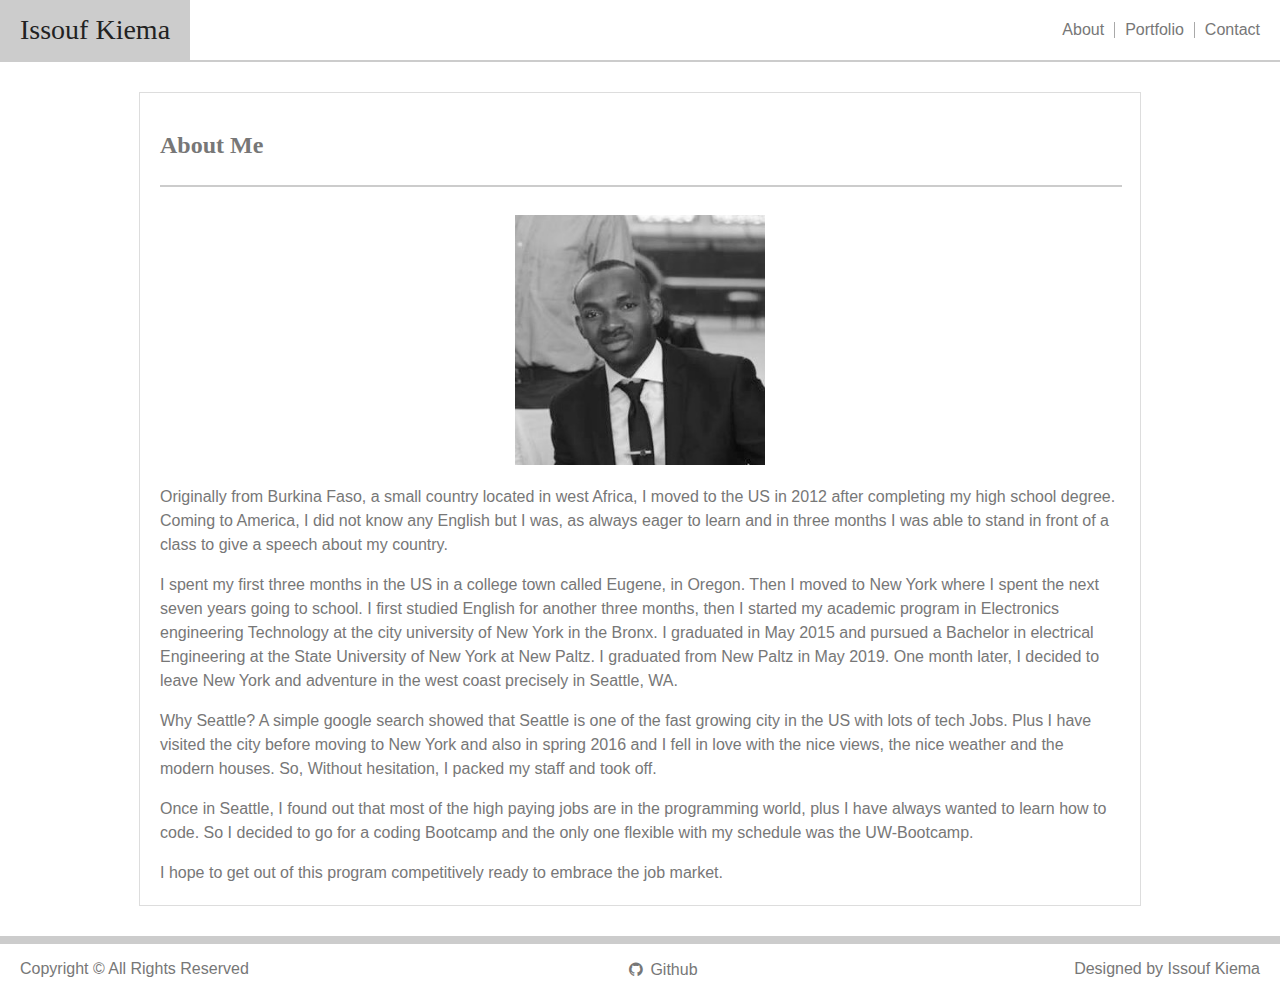
==== index.html @ 8aab9b68 "added some css to the home page" ====
<!DOCTYPE html>
<html lang="en">

<head>
    <meta charset="UTF-8">
    <meta name="viewport" content="width=device-width, initial-scale=1.0">
    <meta http-equiv="X-UA-Compatible" content="ie=edge">
    <title>About me page</title>
    <link rel="stylesheet" href="./assets/css/reset.css">
    <link rel="stylesheet" href="./assets/css/style.css">
    <link rel="stylesheet" href="https://cdnjs.cloudflare.com/ajax/libs/font-awesome/4.7.0/css/font-awesome.min.css">

</head>

<body>

    <header>
        <div class="logo">
            <h1>Issouf Kiema</h1>
        </div>
        <div class="nav">
            <ul>
                <li class="bar"><a href="index.html">About</a></li>
                <li class="bar"><a href="portfolio.html">Portfolio</a></li>
                <li><a href="contact.html">Contact</a></li>
            </ul>
        </div>
    </header>

    <main>
        <div class="main-content">
            <div class="pageTitle">
                <h2>About Me</h2>
            </div>
            <hr>
            <img id="profile-pic" src="./assets/images/Iss.JPG" alt="" srcset="">
            <div class="aboutContent">
                <p> Originally from Burkina Faso, a small country located in west Africa, I moved to the US in 2012
                    after
                    completing my high school degree. Coming to America, I did not know any English but I was, as always
                    eager to learn and in three months I was able to stand in front of a class to give a speech about my
                    country. </p>
                <br>
                <p> I spent my first three months in the US in a college town called Eugene, in Oregon. Then I moved to
                    New
                    York where I spent the next seven years going to school. I first studied English for another three
                    months, then I started my academic program in Electronics engineering Technology at the city
                    university
                    of New York in the Bronx. I graduated in May 2015 and pursued a Bachelor in electrical Engineering
                    at
                    the State University of New York at New Paltz. I graduated from New Paltz in May 2019. One month
                    later,
                    I decided to leave New York and adventure in the west coast precisely in Seattle, WA. </p>
                <br>
                <p> Why Seattle? A simple google search showed that Seattle is one of the fast growing city in the US
                    with
                    lots of tech Jobs. Plus I have visited the city before moving to New York and also in spring 2016
                    and I
                    fell in love with the nice views, the nice weather and the modern houses. So, Without hesitation, I
                    packed my staff and took off. </p>
                <br>
                <p> Once in Seattle, I found out that most of the high paying jobs are in the programming world, plus I
                    have
                    always wanted to learn how to code. So I decided to go for a coding Bootcamp and the only one
                    flexible
                    with my schedule was the UW-Bootcamp. </p>
                <br>
                <p> I hope to get out of this program competitively ready to embrace the job market.</p>
            </div>
        </div>
    </main>

    <footer>
        <p>Copyright &copy; All Rights Reserved</p>
        <p><a href="https://github.com/Issouf03"><i class="fa fa-github fa-fw"></i> Github</a></p>
        <p>Designed by Issouf Kiema</p>
    </footer>
</body>

</html>
---- assets/css/style.css ----
/* Header */
header{
    display: flex;
    flex-direction: row;
    justify-content: space-between;
    align-items: center;
    height: 60px;
    background-color: White;
    border-bottom: #cccccc solid 2px;
}

.nav ul{
    display: flex;
    justify-content: space-between;
    margin-right: 20px;
    font-family: Arial, Helvetica, sans-serif;
}

.nav ul li a{
    text-decoration: none;
    color: #777777;
}

.bar{
    border-right: darkgray solid 1px;
    margin-right: 10px;
    padding-right: 10px;  
}

.logo{
    background: #cccccc;
    height: 100%;
    display: flex;
    align-items: center;
}

h1{
    margin: 0 20px;
    font-family: Georgia, 'Times New Roman', Times, serif;
    font-size: 28px;
}


/* Main Content */

body{
    background: url(/w-1/hw1/mySol/Portfolio-HTML-CSS/assets/images/darkness.png);
}

hr{
    border: #cccccc solid 1px;
    width: 100%;
}

.main-content{
    background: #ffffff;
    border: #dddddd solid 1px;
    padding: 20px;
    width: 960px;
    margin: 30px auto 30px auto;
    display: flex;
    flex-direction: column;
    /* flex: 1 0 auto; */
}

h2{
    margin: 20px 20px 20px 0;
    font-family: Georgia, 'Times New Roman', Times, serif;
    font-size: 24px;
    font-weight: bolder;
    color: #777777;
}

#profile-pic{
    height: 250px;
    width: 250px;
    margin: 20px auto ;
}

.aboutContent p{
    line-height: 1.5;
    font-family: Arial, Helvetica, sans-serif;
    color: #777777;
}

/* Footer */
footer{
    display: flex;
    justify-content: space-between;
    align-items: center;
    /* position: absolute;
    bottom: 0; */
    background: white;
    height: 50px;
    width: 100%;
    color: #777777;
    /* flex-shrink: 0; */
    border-top: 8px solid #cccccc;
}

footer p{
    margin: 0 20px;
    font-family: Arial, Helvetica, sans-serif;
}

footer p a{
    text-decoration: none;
    color: #777777;

}

/* About */

/* contact */

/* Portfolio */
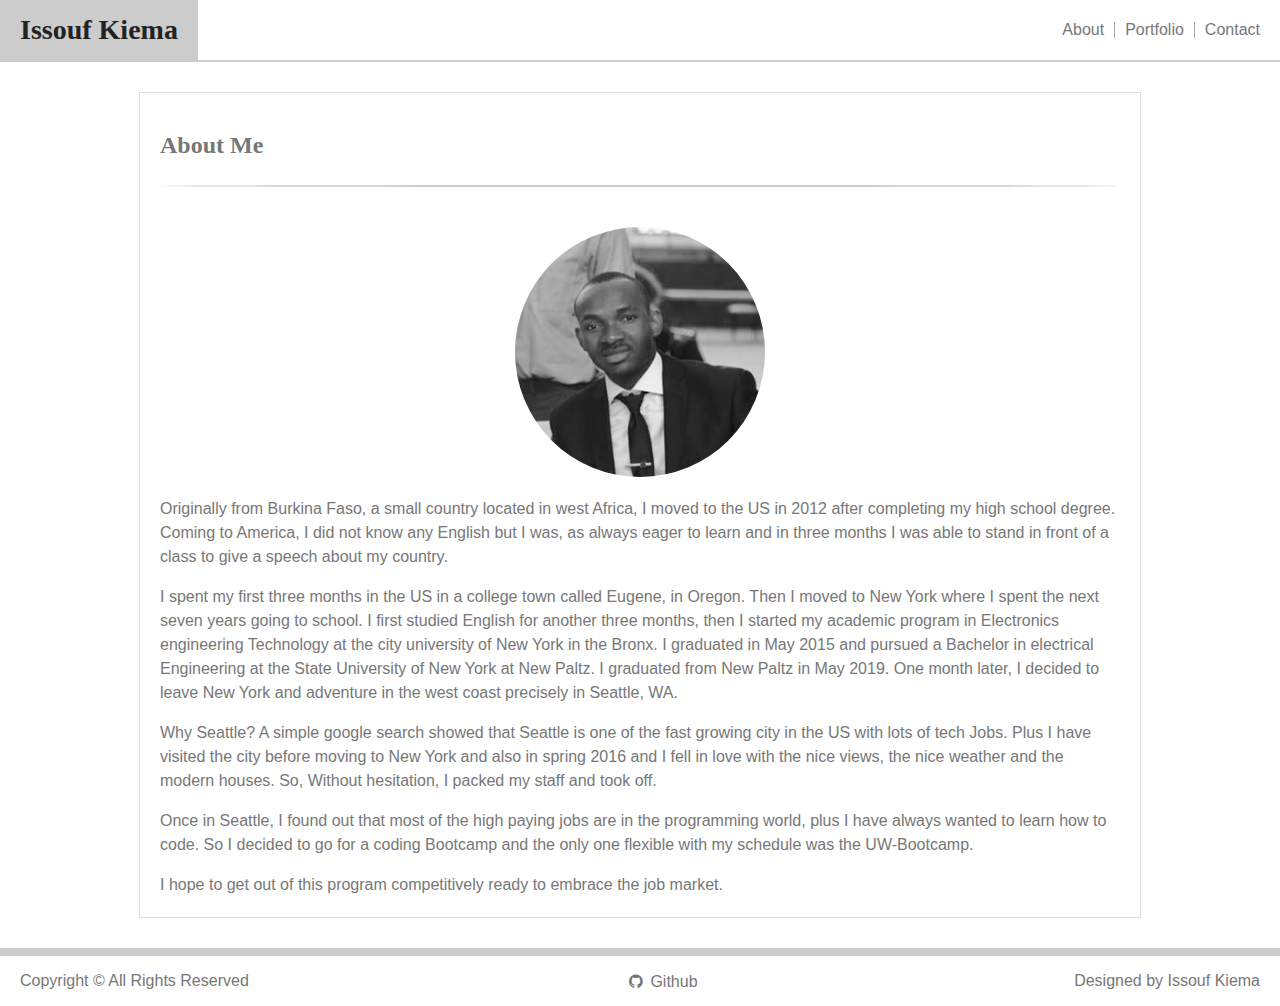
==== commit cd96c106: "added some css for contact and fortfolio pages" ====
--- a/index.html
+++ b/index.html
@@ -13,7 +13,7 @@
 </head>
 
 <body>
-
+    <!-- Header -->
     <header>
         <div class="logo">
             <h1>Issouf Kiema</h1>
@@ -27,8 +27,9 @@
         </div>
     </header>
 
-    <main>
-        <div class="main-content">
+    <!-- main section -->
+    <div class="main">
+        <div class="mainContent">
             <div class="pageTitle">
                 <h2>About Me</h2>
             </div>
@@ -68,8 +69,9 @@
                 <p> I hope to get out of this program competitively ready to embrace the job market.</p>
             </div>
         </div>
-    </main>
+    </div>
 
+    <!-- Footer -->
     <footer>
         <p>Copyright &copy; All Rights Reserved</p>
         <p><a href="https://github.com/Issouf03"><i class="fa fa-github fa-fw"></i> Github</a></p>
--- a/assets/css/style.css
+++ b/assets/css/style.css
@@ -1,4 +1,6 @@
-/* Header */
+/*********************
+        Header
+**********************/
 header{
     display: flex;
     flex-direction: row;
@@ -38,10 +40,37 @@
     margin: 0 20px;
     font-family: Georgia, 'Times New Roman', Times, serif;
     font-size: 28px;
+    font-weight: bolder;
 }
 
+/*********************
+        Footer
+**********************/
+footer{
+    display: flex;
+    justify-content: space-between;
+    align-items: center;
+    background: white;
+    height: 50px;
+    width: 100%;
+    color: #777777;
+    border-top: 8px solid #cccccc;
+}
 
-/* Main Content */
+footer p{
+    margin: 0 20px;
+    font-family: Arial, Helvetica, sans-serif;
+}
+
+a{
+    text-decoration: none;
+    color: #777777;
+
+}
+
+/*********************
+        About Me
+**********************/
 
 body{
     background: url(/w-1/hw1/mySol/Portfolio-HTML-CSS/assets/images/darkness.png);
@@ -49,18 +78,27 @@
 
 hr{
     border: #cccccc solid 1px;
+    border-radius: 50%;
     width: 100%;
+    margin-bottom: 20px;
 }
 
-.main-content{
+.main{
+    display: flex;
+    justify-content: center;
+    min-height: calc(100vh - 50px);
+}
+
+.mainContent{
     background: #ffffff;
     border: #dddddd solid 1px;
     padding: 20px;
     width: 960px;
     margin: 30px auto 30px auto;
+    height: 100%;
     display: flex;
     flex-direction: column;
-    /* flex: 1 0 auto; */
+    justify-content: center;
 }
 
 h2{
@@ -75,6 +113,7 @@
     height: 250px;
     width: 250px;
     margin: 20px auto ;
+    border-radius: 50%;
 }
 
 .aboutContent p{
@@ -83,34 +122,60 @@
     color: #777777;
 }
 
-/* Footer */
-footer{
+/*********************
+        contact
+**********************/
+.info{
     display: flex;
-    justify-content: space-between;
-    align-items: center;
-    /* position: absolute;
-    bottom: 0; */
-    background: white;
-    height: 50px;
-    width: 100%;
-    color: #777777;
-    /* flex-shrink: 0; */
-    border-top: 8px solid #cccccc;
+    flex-direction: column;
+    flex-wrap: wrap;
 }
 
-footer p{
-    margin: 0 20px;
-    font-family: Arial, Helvetica, sans-serif;
+input{
+    height: 30px;
 }
 
-footer p a{
-    text-decoration: none;
-    color: #777777;
-
+button{
+    width: 80px;
+    height: 30px;
+    background: #cccccc;
 }
 
-/* About */
+label{
+    font-family: Arial, Helvetica, sans-serif;
+    color: #777777;
+}
+/*********************
+        Portfolio
+**********************/
+.portfolioContent{
+    width: 700px;
+    display: flex;
+    flex-wrap: wrap;
+    justify-content: space-around;
+    margin: 0 auto;
+    align-items: center;
+}
 
-/* contact */
+.work-box{
+   
+}
 
-/* Portfolio */+.work-img{
+    width: 300px;
+    height: 200px;
+}
+
+h3{
+    height: 50px;
+    background: #cccccc;
+    position: relative;
+    bottom: 60px;
+    display: flex;
+    justify-content: center;
+    align-items: center;
+    color: black;
+    font-family: Georgia, 'Times New Roman', Times, serif;
+    font-weight: bolder;
+
+}